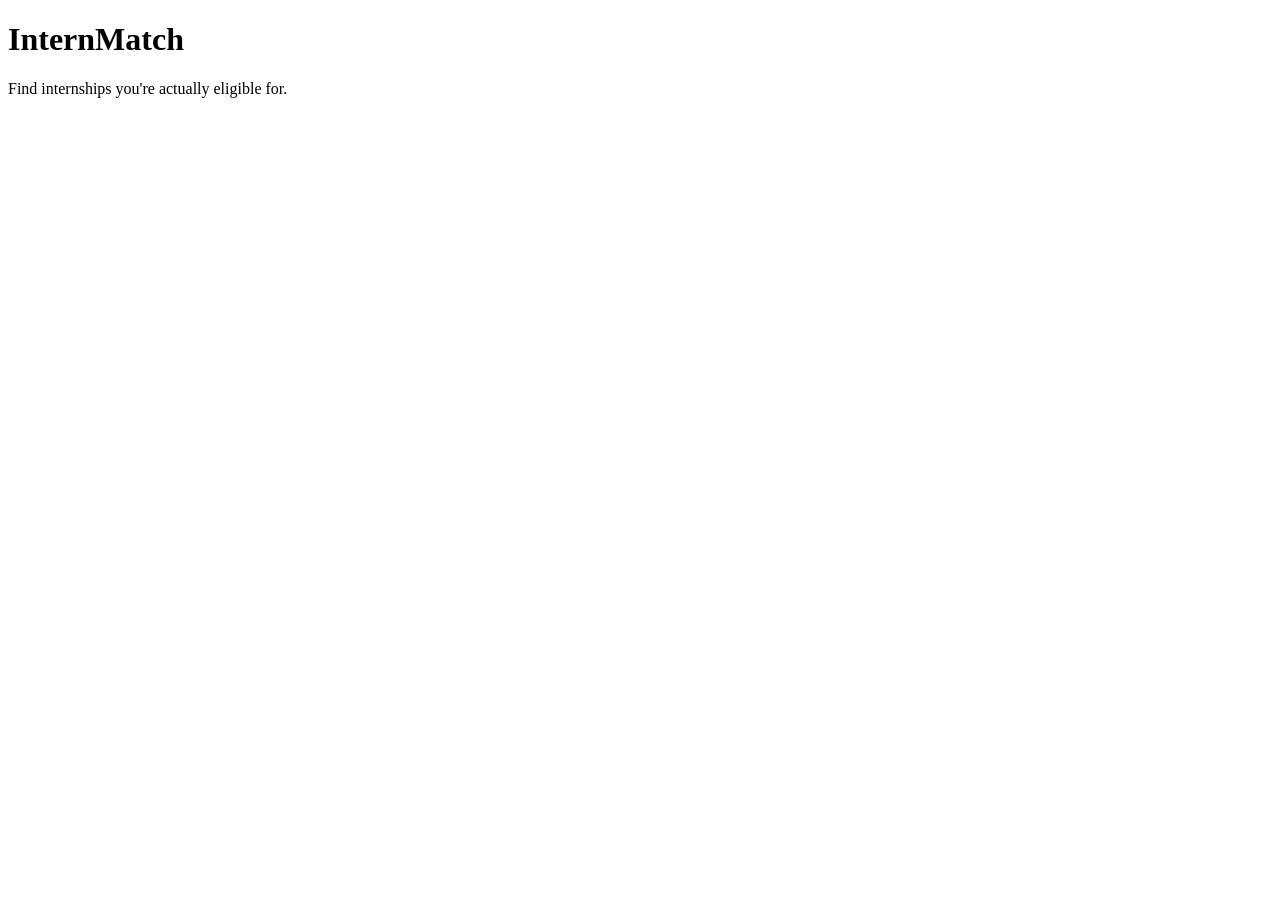
==== templates/index.html @ 57b1c84e "Create initial Flask website" ====
<!DOCTYPE html>
<html lang="en">
<head>
    <meta charset="UTF-8">
    <meta name="viewport" content="width=device-width, initial-scale=1.0">
    <title>InternMatch</title>
</head>

<body>

    <h1>InternMatch</h1>

    <p>Find internships you're actually eligible for.</p>

</body>
</html>
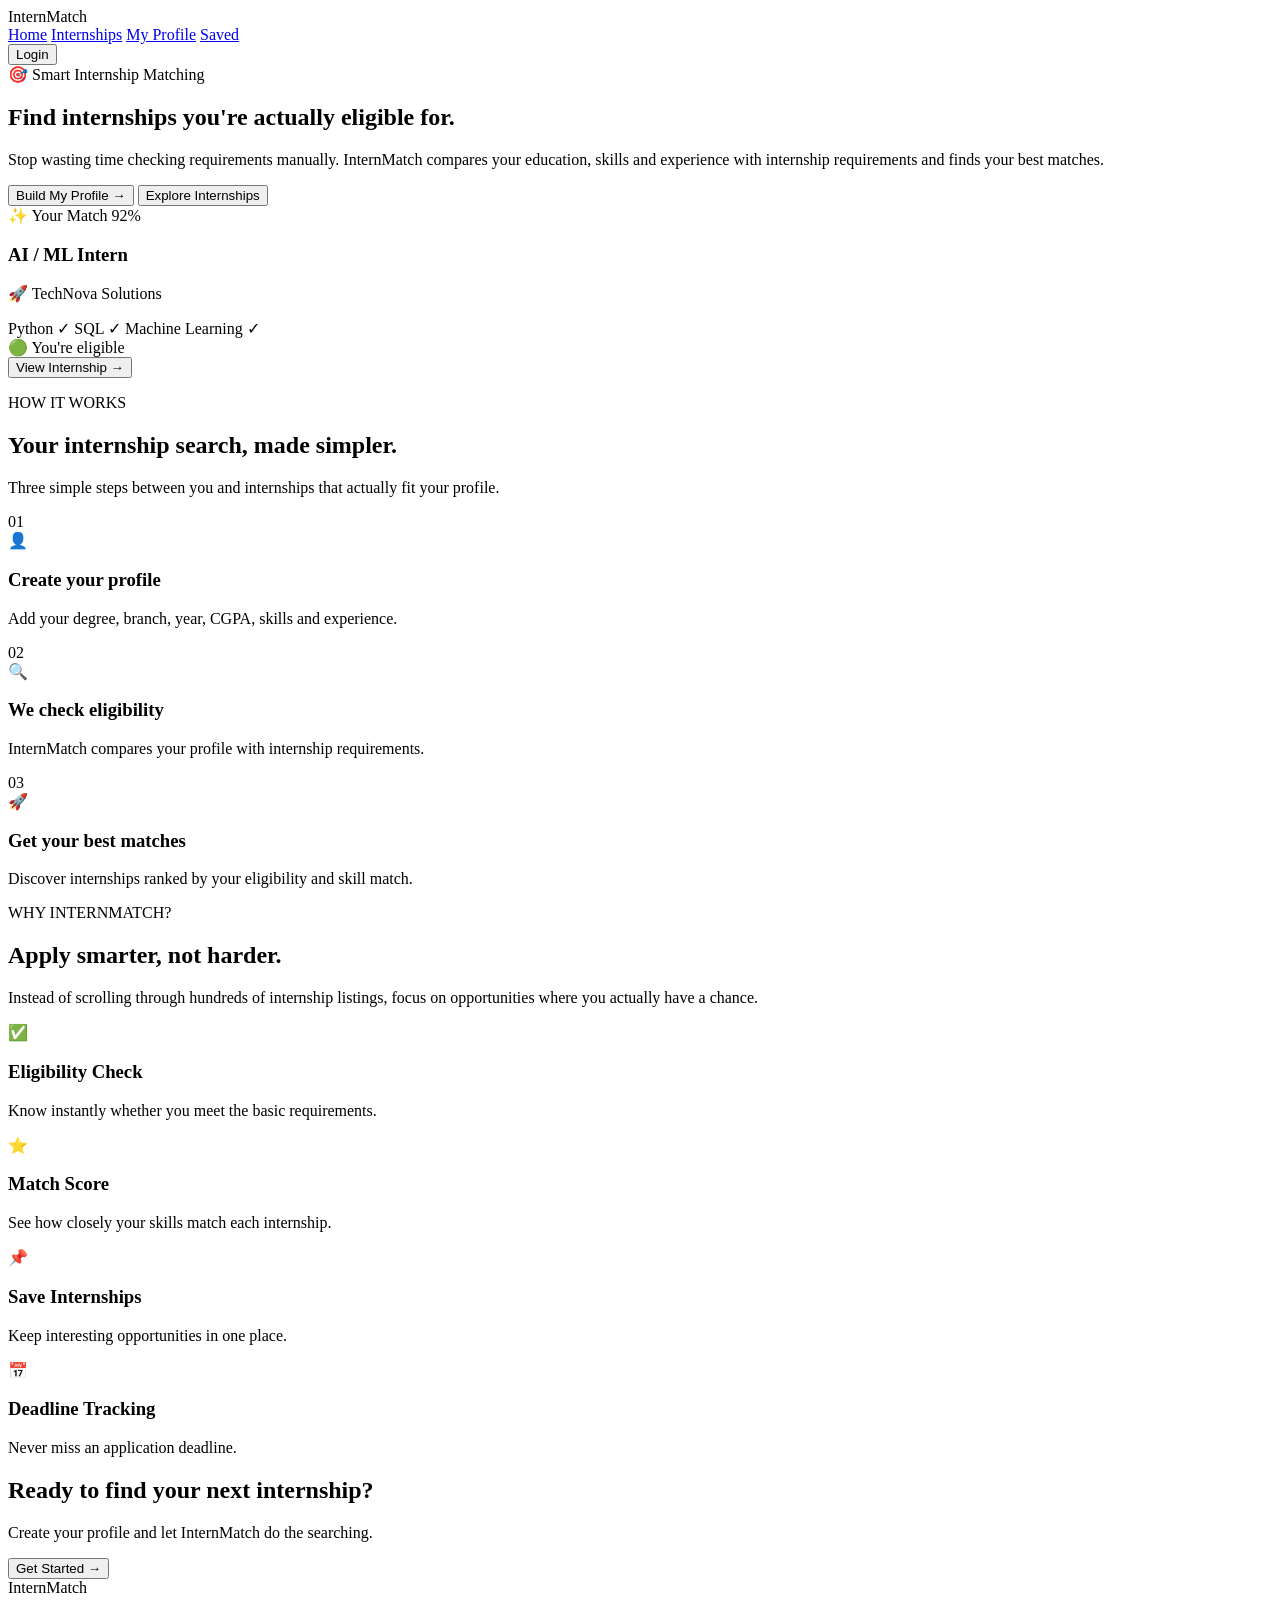
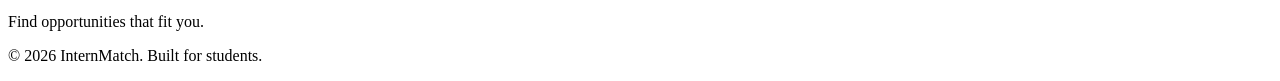
==== commit 09ca9e2e: "Design InternMatch homepage" ====
--- a/templates/index.html
+++ b/templates/index.html
@@ -3,14 +3,255 @@
 <head>
     <meta charset="UTF-8">
     <meta name="viewport" content="width=device-width, initial-scale=1.0">
-    <title>InternMatch</title>
+
+    <title>InternMatch | Find Internships You're Eligible For</title>
+
+    <link rel="stylesheet" href="{{ url_for('static', filename='style.css') }}">
 </head>
 
 <body>
 
-    <h1>InternMatch</h1>
-
-    <p>Find internships you're actually eligible for.</p>
+    <!-- Navigation -->
+    <nav class="navbar">
+        <div class="logo">
+            Intern<span>Match</span>
+        </div>
+
+        <div class="nav-links">
+            <a href="#">Home</a>
+            <a href="#">Internships</a>
+            <a href="#">My Profile</a>
+            <a href="#">Saved</a>
+        </div>
+
+        <button class="login-btn">Login</button>
+    </nav>
+
+
+    <!-- Hero Section -->
+    <section class="hero">
+
+        <div class="hero-content">
+
+            <div class="badge">
+                🎯 Smart Internship Matching
+            </div>
+
+            <h1>
+                Find internships
+                <span>you're actually eligible for.</span>
+            </h1>
+
+            <p>
+                Stop wasting time checking requirements manually.
+                InternMatch compares your education, skills and experience
+                with internship requirements and finds your best matches.
+            </p>
+
+            <div class="hero-buttons">
+                <button class="primary-btn">
+                    Build My Profile →
+                </button>
+
+                <button class="secondary-btn">
+                    Explore Internships
+                </button>
+            </div>
+
+        </div>
+
+        <div class="hero-card">
+
+            <div class="card-header">
+                <span>✨ Your Match</span>
+                <span class="match-score">92%</span>
+            </div>
+
+            <h3>AI / ML Intern</h3>
+
+            <p class="company">
+                🚀 TechNova Solutions
+            </p>
+
+            <div class="skills">
+                <span>Python ✓</span>
+                <span>SQL ✓</span>
+                <span>Machine Learning ✓</span>
+            </div>
+
+            <div class="eligible">
+                🟢 You're eligible
+            </div>
+
+            <button class="view-btn">
+                View Internship →
+            </button>
+
+        </div>
+
+    </section>
+
+
+    <!-- How It Works -->
+    <section class="how-it-works">
+
+        <div class="section-heading">
+            <p class="section-label">HOW IT WORKS</p>
+
+            <h2>
+                Your internship search,
+                <span>made simpler.</span>
+            </h2>
+
+            <p>
+                Three simple steps between you and internships
+                that actually fit your profile.
+            </p>
+        </div>
+
+
+        <div class="steps">
+
+            <div class="step-card">
+                <div class="step-number">01</div>
+
+                <div class="step-icon">👤</div>
+
+                <h3>Create your profile</h3>
+
+                <p>
+                    Add your degree, branch, year, CGPA,
+                    skills and experience.
+                </p>
+            </div>
+
+
+            <div class="step-card">
+                <div class="step-number">02</div>
+
+                <div class="step-icon">🔍</div>
+
+                <h3>We check eligibility</h3>
+
+                <p>
+                    InternMatch compares your profile
+                    with internship requirements.
+                </p>
+            </div>
+
+
+            <div class="step-card">
+                <div class="step-number">03</div>
+
+                <div class="step-icon">🚀</div>
+
+                <h3>Get your best matches</h3>
+
+                <p>
+                    Discover internships ranked by
+                    your eligibility and skill match.
+                </p>
+            </div>
+
+        </div>
+
+    </section>
+
+
+    <!-- Features -->
+    <section class="features">
+
+        <div class="feature-text">
+
+            <p class="section-label">WHY INTERNMATCH?</p>
+
+            <h2>
+                Apply smarter,
+                <span>not harder.</span>
+            </h2>
+
+            <p>
+                Instead of scrolling through hundreds of internship
+                listings, focus on opportunities where you actually
+                have a chance.
+            </p>
+
+        </div>
+
+
+        <div class="feature-grid">
+
+            <div class="feature">
+                <div>✅</div>
+                <h3>Eligibility Check</h3>
+                <p>
+                    Know instantly whether you meet the basic requirements.
+                </p>
+            </div>
+
+            <div class="feature">
+                <div>⭐</div>
+                <h3>Match Score</h3>
+                <p>
+                    See how closely your skills match each internship.
+                </p>
+            </div>
+
+            <div class="feature">
+                <div>📌</div>
+                <h3>Save Internships</h3>
+                <p>
+                    Keep interesting opportunities in one place.
+                </p>
+            </div>
+
+            <div class="feature">
+                <div>📅</div>
+                <h3>Deadline Tracking</h3>
+                <p>
+                    Never miss an application deadline.
+                </p>
+            </div>
+
+        </div>
+
+    </section>
+
+
+    <!-- Call To Action -->
+    <section class="cta">
+
+        <h2>
+            Ready to find your next internship?
+        </h2>
+
+        <p>
+            Create your profile and let InternMatch do the searching.
+        </p>
+
+        <button class="primary-btn">
+            Get Started →
+        </button>
+
+    </section>
+
+
+    <!-- Footer -->
+    <footer>
+
+        <div class="logo">
+            Intern<span>Match</span>
+        </div>
+
+        <p>
+            Find opportunities that fit you.
+        </p>
+
+        <p class="copyright">
+            © 2026 InternMatch. Built for students.
+        </p>
+
+    </footer>
 
 </body>
 </html>
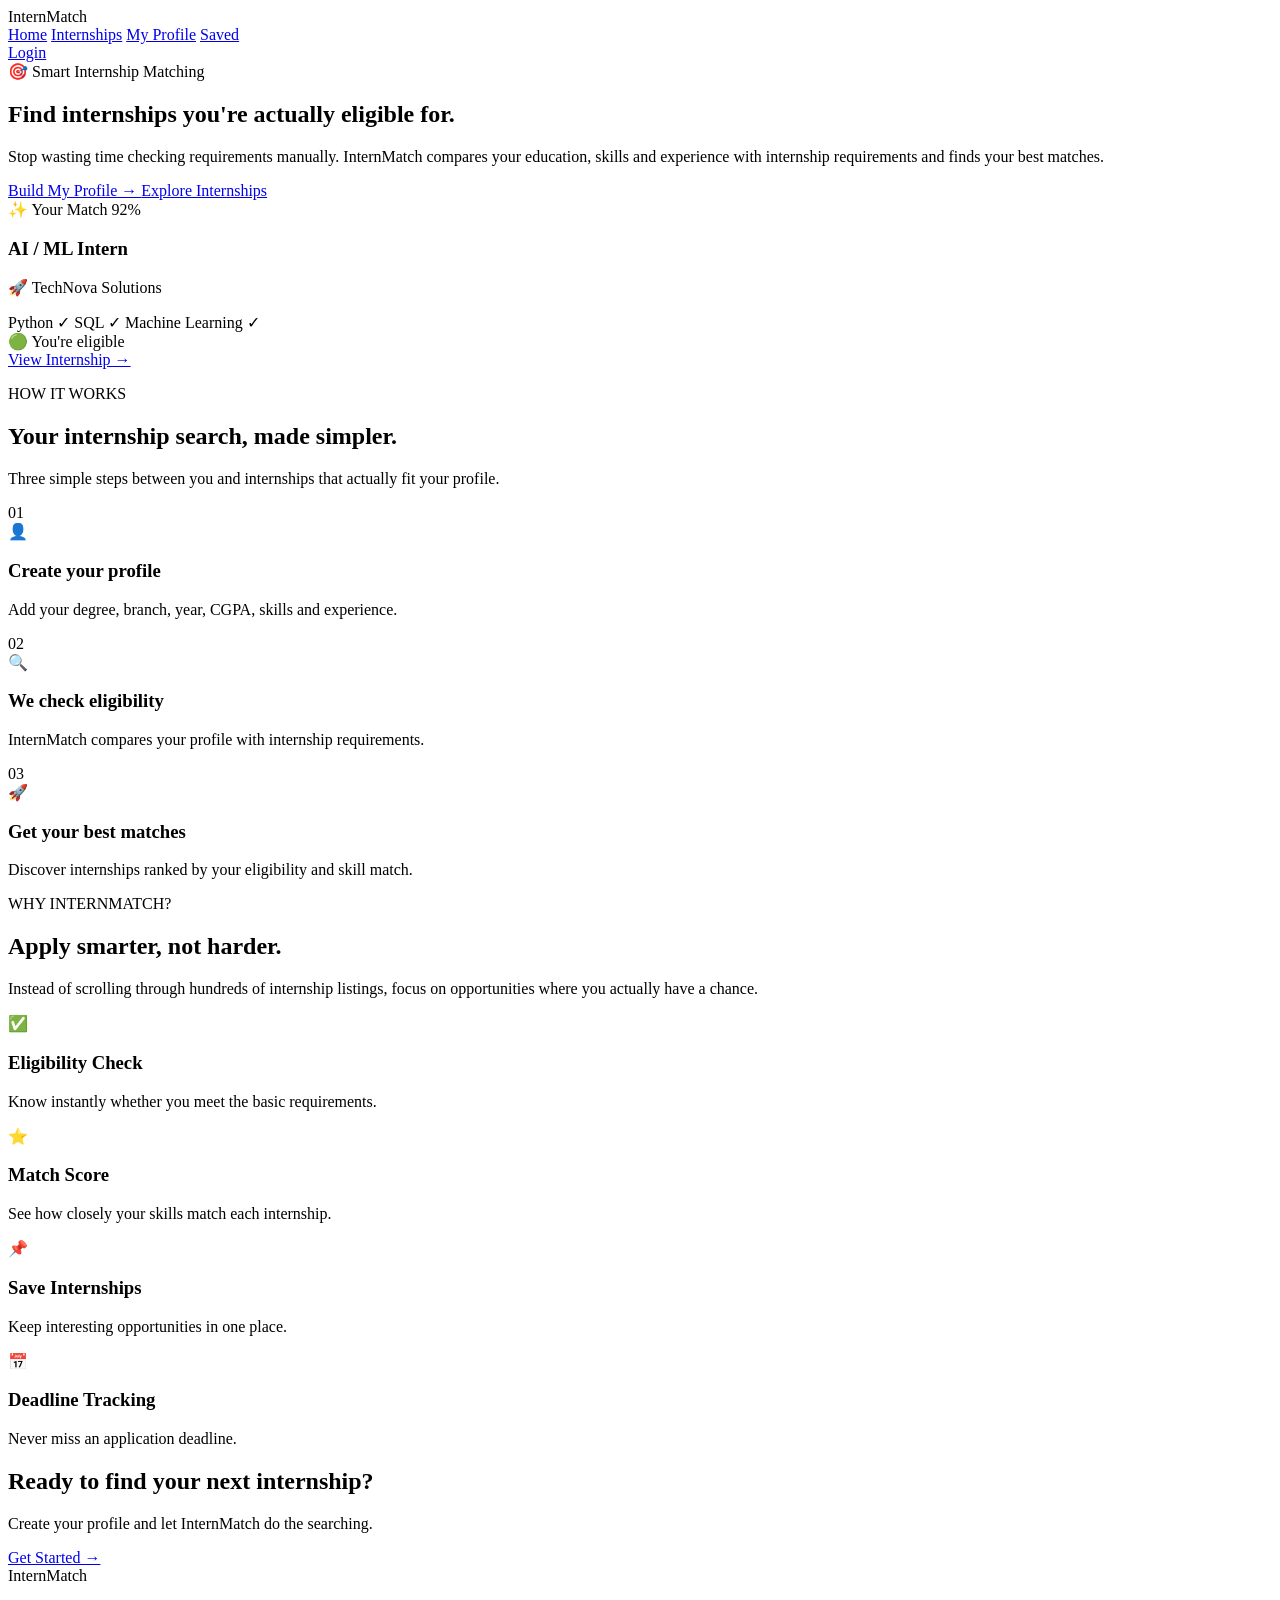
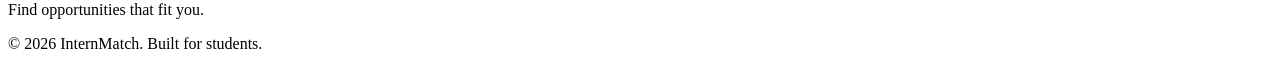
==== commit ba9d76f9: "Add profile form and database" ====
--- a/templates/index.html
+++ b/templates/index.html
@@ -13,18 +13,20 @@
 
     <!-- Navigation -->
     <nav class="navbar">
+
         <div class="logo">
             Intern<span>Match</span>
         </div>
 
         <div class="nav-links">
-            <a href="#">Home</a>
-            <a href="#">Internships</a>
-            <a href="#">My Profile</a>
-            <a href="#">Saved</a>
-        </div>
-
-        <button class="login-btn">Login</button>
+            <a href="/">Home</a>
+            <a href="/internships">Internships</a>
+            <a href="/profile">My Profile</a>
+            <a href="/saved">Saved</a>
+        </div>
+
+        <a href="/login" class="login-btn">Login</a>
+
     </nav>
 
 
@@ -49,17 +51,21 @@
             </p>
 
             <div class="hero-buttons">
-                <button class="primary-btn">
+
+                <a href="/profile" class="primary-btn">
                     Build My Profile →
-                </button>
-
-                <button class="secondary-btn">
+                </a>
+
+                <a href="/internships" class="secondary-btn">
                     Explore Internships
-                </button>
-            </div>
-
-        </div>
-
+                </a>
+
+            </div>
+
+        </div>
+
+
+        <!-- Match Card -->
         <div class="hero-card">
 
             <div class="card-header">
@@ -83,9 +89,9 @@
                 🟢 You're eligible
             </div>
 
-            <button class="view-btn">
+            <a href="/internships" class="view-btn">
                 View Internship →
-            </button>
+            </a>
 
         </div>
 
@@ -96,7 +102,10 @@
     <section class="how-it-works">
 
         <div class="section-heading">
-            <p class="section-label">HOW IT WORKS</p>
+
+            <p class="section-label">
+                HOW IT WORKS
+            </p>
 
             <h2>
                 Your internship search,
@@ -107,50 +116,75 @@
                 Three simple steps between you and internships
                 that actually fit your profile.
             </p>
+
         </div>
 
 
         <div class="steps">
 
             <div class="step-card">
-                <div class="step-number">01</div>
-
-                <div class="step-icon">👤</div>
-
-                <h3>Create your profile</h3>
+
+                <div class="step-number">
+                    01
+                </div>
+
+                <div class="step-icon">
+                    👤
+                </div>
+
+                <h3>
+                    Create your profile
+                </h3>
 
                 <p>
                     Add your degree, branch, year, CGPA,
                     skills and experience.
                 </p>
+
             </div>
 
 
             <div class="step-card">
-                <div class="step-number">02</div>
-
-                <div class="step-icon">🔍</div>
-
-                <h3>We check eligibility</h3>
+
+                <div class="step-number">
+                    02
+                </div>
+
+                <div class="step-icon">
+                    🔍
+                </div>
+
+                <h3>
+                    We check eligibility
+                </h3>
 
                 <p>
                     InternMatch compares your profile
                     with internship requirements.
                 </p>
+
             </div>
 
 
             <div class="step-card">
-                <div class="step-number">03</div>
-
-                <div class="step-icon">🚀</div>
-
-                <h3>Get your best matches</h3>
+
+                <div class="step-number">
+                    03
+                </div>
+
+                <div class="step-icon">
+                    🚀
+                </div>
+
+                <h3>
+                    Get your best matches
+                </h3>
 
                 <p>
                     Discover internships ranked by
                     your eligibility and skill match.
                 </p>
+
             </div>
 
         </div>
@@ -163,7 +197,9 @@
 
         <div class="feature-text">
 
-            <p class="section-label">WHY INTERNMATCH?</p>
+            <p class="section-label">
+                WHY INTERNMATCH?
+            </p>
 
             <h2>
                 Apply smarter,
@@ -182,35 +218,73 @@
         <div class="feature-grid">
 
             <div class="feature">
-                <div>✅</div>
-                <h3>Eligibility Check</h3>
-                <p>
-                    Know instantly whether you meet the basic requirements.
-                </p>
-            </div>
+
+                <div>
+                    ✅
+                </div>
+
+                <h3>
+                    Eligibility Check
+                </h3>
+
+                <p>
+                    Know instantly whether you meet
+                    the basic requirements.
+                </p>
+
+            </div>
+
 
             <div class="feature">
-                <div>⭐</div>
-                <h3>Match Score</h3>
-                <p>
-                    See how closely your skills match each internship.
-                </p>
-            </div>
+
+                <div>
+                    ⭐
+                </div>
+
+                <h3>
+                    Match Score
+                </h3>
+
+                <p>
+                    See how closely your skills match
+                    each internship.
+                </p>
+
+            </div>
+
 
             <div class="feature">
-                <div>📌</div>
-                <h3>Save Internships</h3>
-                <p>
-                    Keep interesting opportunities in one place.
-                </p>
-            </div>
+
+                <div>
+                    📌
+                </div>
+
+                <h3>
+                    Save Internships
+                </h3>
+
+                <p>
+                    Keep interesting opportunities
+                    in one place.
+                </p>
+
+            </div>
+
 
             <div class="feature">
-                <div>📅</div>
-                <h3>Deadline Tracking</h3>
+
+                <div>
+                    📅
+                </div>
+
+                <h3>
+                    Deadline Tracking
+                </h3>
+
                 <p>
                     Never miss an application deadline.
                 </p>
+
             </div>
 
         </div>
@@ -226,12 +300,13 @@
         </h2>
 
         <p>
-            Create your profile and let InternMatch do the searching.
+            Create your profile and let InternMatch
+            do the searching.
         </p>
 
-        <button class="primary-btn">
+        <a href="/profile" class="primary-btn">
             Get Started →
-        </button>
+        </a>
 
     </section>
 
